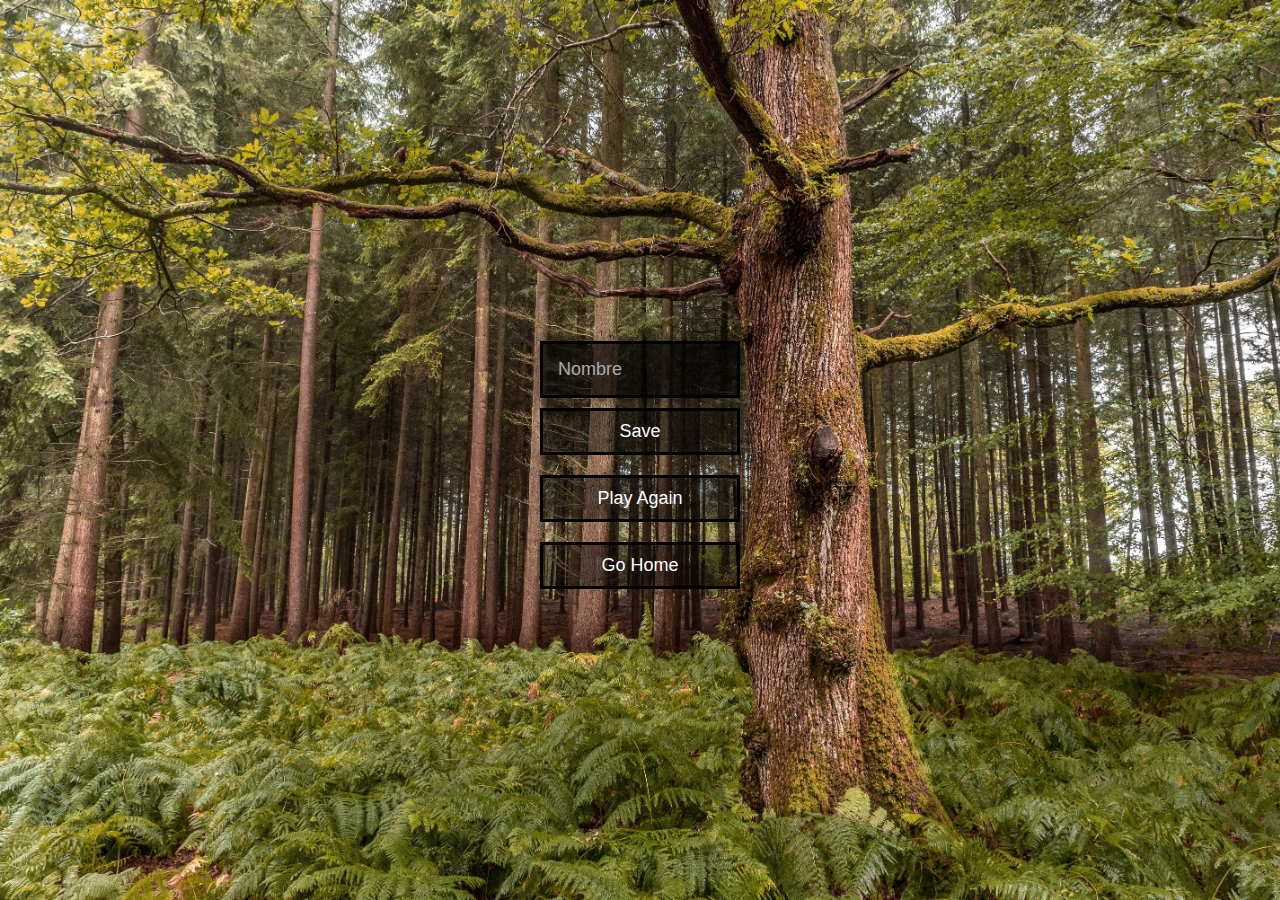
==== end.html @ e158a8ac "v1" ====
<!DOCTYPE html>
<html lang="en">
  <head>
    <meta charset="UTF-8" />
    <meta name="viewport" content="width=device-width, initial-scale=1.0" />
    <meta http-equiv="X-UA-Compatible" content="ie=edge" />
    <title>Congrats!</title>
    <link rel="stylesheet" href="app.css" />
  </head>
  <body>
    <div class="container">
      <div id="end" class="flex-center flex-column">
        <h1 id="finalScore"></h1>
        <form>
          <input
            type="text"
            name="usernae"
            id="username"
            placeholder="Nombre"
          />
          <button
            type="submit"
            class="btn"
            id="saveScoreBtn"
            onclick="saveHighScore(event)"
            disabled
          >
            Save
          </button>
        </form>
        <a class="btn" href="/game.html">Play Again</a>
        <a class="btn" href="/">Go Home</a>
      </div>
    </div>
    <script src="end.js"></script>
  </body>
</html>
---- app.css ----
:root {

background-image :url(img/5.jpg);
    background-size:cover;
    backface-position: ;
    background-repeat: no-repeat;
  font-size: 62.5%;
    
}

* {
  box-sizing: border-box;
  font-family: Arial, Helvetica, sans-serif;
  margin: 0;
  padding: 0;
  color: white;
}

h1,
h2,
h3,
h4 {
  margin-bottom: 1rem;
}

h1 {
  font-size: 5.4rem;
  color:white;
  margin-bottom: 5rem;
}

h1 > span {
  font-size: 2.4rem;
  font-weight: 500;
}

h2 {
  font-size: 4.2rem;
  margin-bottom: 4rem;
  font-weight: 700;
}

h3 {
  font-size: 2.8rem;
  font-weight: 500;
}

/* UTILITIES */

.container {
  width: 100vw;
  height: 100vh;
  display: flex;
  justify-content: center;
  align-items: center;
  max-width: 80rem;
  margin: 0 auto;
  padding: 2rem;
}

.container > * {
  width: 100%;
}

.flex-column {
  display: flex;
  flex-direction: column;
}

.flex-center {
  justify-content: center;
  align-items: center;
}

.justify-center {
  justify-content: center;
}

.text-center {
  text-align: center;
}

.hidden {
  display: none;
}

/* BUTTONS */
.btn {
  font-size: 1.8rem;
  padding: 1rem 0;
  width: 20rem;
  text-align: center;
  border: 0.3rem solid #000000;
  margin-bottom: 2rem;
  text-decoration: none;
  color: white;
  background-color: rgba(0, 0, 0, 0.44);
}

.btn:hover {
  cursor: pointer;
  box-shadow: 0 0.4rem 1.4rem 0 rgba(0, 0, 0, 0.5);
  transform: translateY(-0.1rem);
  transition: transform 150ms;
}

.btn[disabled]:hover {
  cursor: not-allowed;
  box-shadow: none;
  transform: none;
}

/* FORMS */
form {
  width: 100%;
  display: flex;
  flex-direction: column;
  align-items: center;
}

input {
  margin-bottom: 1rem;
  width: 20rem;
  padding: 1.5rem;
  font-size: 1.8rem;
  border: 0.3rem solid #000000;
    background: rgba(0, 0, 0, 0.69);
  box-shadow: 0 0.1rem 1.4rem 0 rgba(0, 0, 0, 0.5);
}

input::placeholder {
  color: #aaa;
}

/* Responsive Design - adaptable a dispositivos moviles*/

@media screen and (max-width: 1220px){

   
}


@media screen and (max-width: 780px){

  h2 {
  font-size: 3.7rem;
  
}

}
@media screen and (max-width: 580px){

  h2 {
  font-size: 2.7rem;
  
}
}
@media screen and (max-width: 320px){

  h2 {
  font-size: 2.2rem;
  
}

}
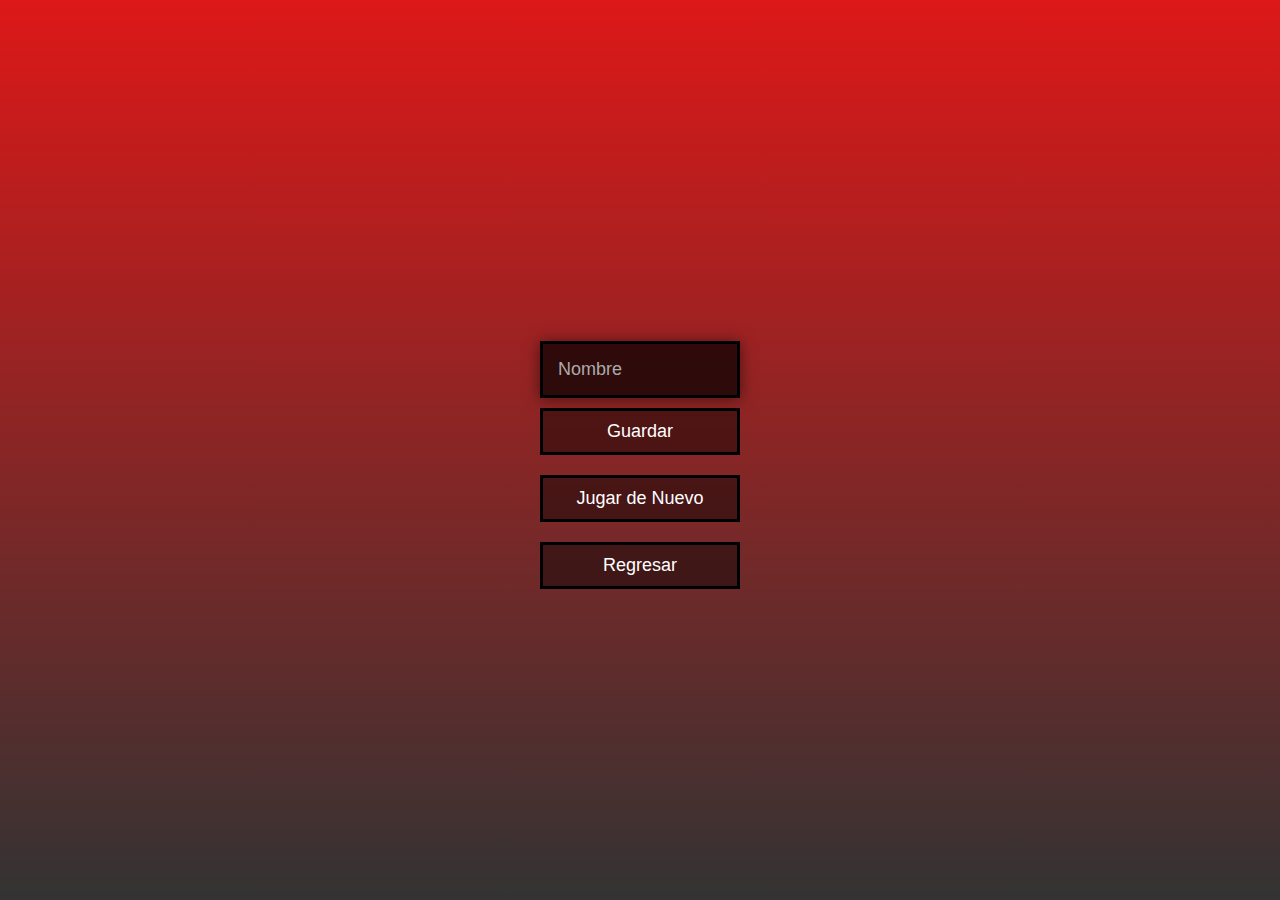
==== commit c423184b: "v15" ====
--- a/end.html
+++ b/end.html
@@ -4,7 +4,7 @@
     <meta charset="UTF-8" />
     <meta name="viewport" content="width=device-width, initial-scale=1.0" />
     <meta http-equiv="X-UA-Compatible" content="ie=edge" />
-    <title>Congrats!</title>
+    <title>Final</title>
     <link rel="stylesheet" href="app.css" />
   </head>
   <body>
@@ -25,11 +25,11 @@
             onclick="saveHighScore(event)"
             disabled
           >
-            Save
+            Guardar
           </button>
         </form>
-        <a class="btn" href="/game.html">Play Again</a>
-        <a class="btn" href="/">Go Home</a>
+        <a class="btn" href="/Los-100/game.html">Jugar de Nuevo</a>
+        <a class="btn" href="/Los-100/index.html">Regresar</a>
       </div>
     </div>
     <script src="end.js"></script>
--- a/app.css
+++ b/app.css
@@ -1,6 +1,9 @@
 :root {
 
-background-image :url(img/5.jpg);
+background: #333333;  /* fallback for old browsers */
+background: -webkit-linear-gradient(to bottom, #dd1818, #333333);  /* Chrome 10-25, Safari 5.1-6 */
+background: linear-gradient(to bottom, #dd1818, #333333); /* W3C, IE 10+/ Edge, Firefox 16+, Chrome 26+, Opera 12+, Safari 7+ */
+
     background-size:cover;
     backface-position: ;
     background-repeat: no-repeat;
